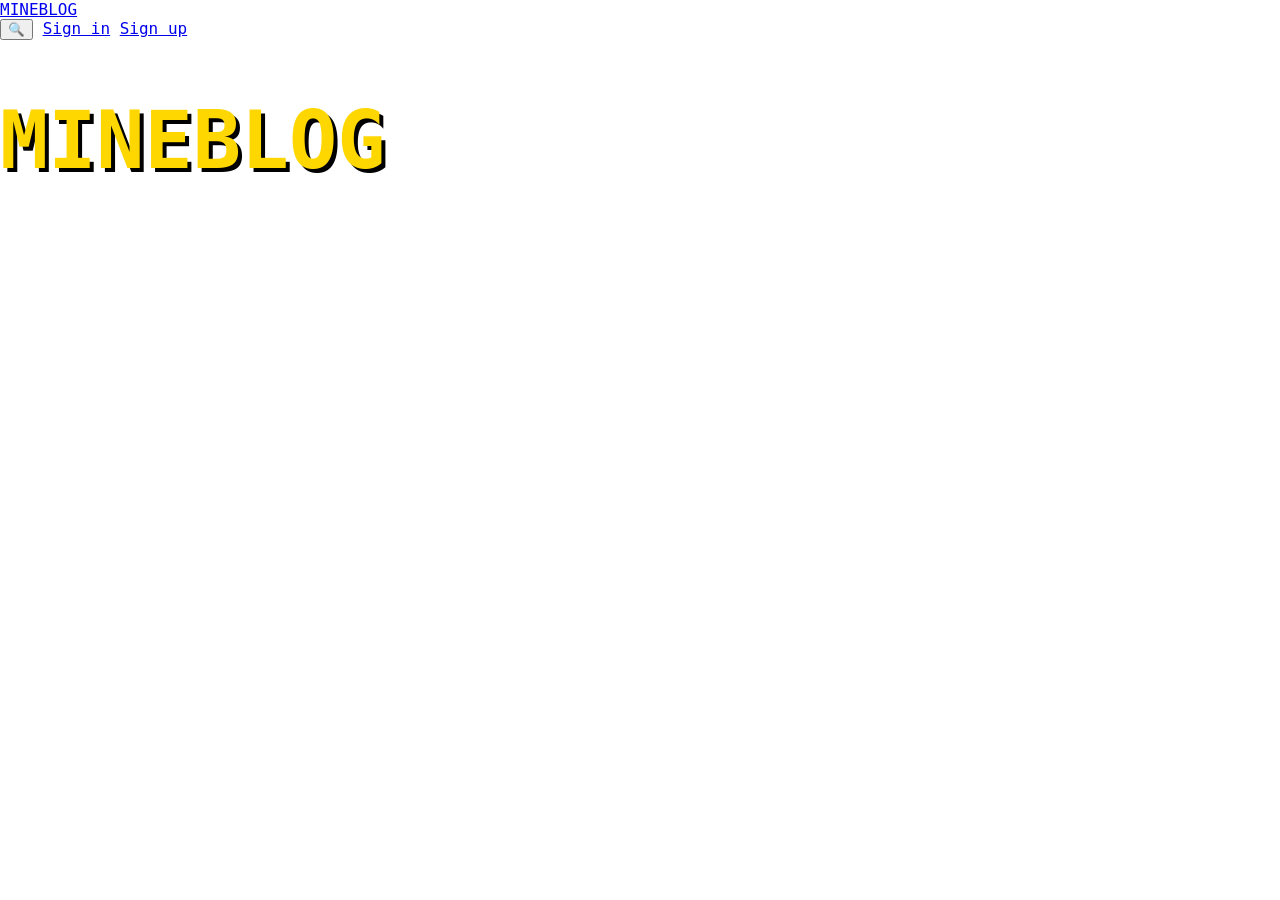
==== index.html @ 1dc0a07e "Merge branch 'main' of https://github.com/Mishadep/MineBlog" ====
<!DOCTYPE html>
<html lang="ru">
<head>
    <meta charset="UTF-8">
    <meta name="viewport" content="width=device-width, initial-scale=1.0">
    <title>MineBlog</title>
    <link href="https://fonts.googleapis.com/css2?family=Russo+One&display=swap" rel="stylesheet">
    <link rel="stylesheet" href="style.css">
</head>
<body>

<header class="minecraft-header">
    <div class="header-left">
        <div class="titles">
            <a href="index.html" class="wiki-title">MINEBLOG</a>
        </div>
    </div>
    <div class="right-title">
        <button class="search-btn">🔍</button>
        <a href="login-reg/login.html" class="mc-button">Sign in</a>
        <a href="login-reg/register.html" class="mc-button">Sign up</a>
    </div>
</header>

<main class="content">
    <h1 class="main-title">MINEBLOG</h1>
    </main>

<footer class="minecraft-footer">
    <p>© 2026 MineBlog. Created by Misha & Friend. All rights reserved. Not an official Minecraft product.</p>
</footer>

</body>
</html>
---- style.css ----
body {
    background-image: url('templates/image_09213b.png');
    background-size: cover;
    background-attachment: fixed;
    image-rendering: pixelated;
    font-family: 'VT323', monospace;
    color: white;
    margin: 0;
}

.home-page {
    padding-top: 120px; /* Тот самый отступ, о котором ты просил */
    display: flex;
    flex-direction: column;
    align-items: center;
}

.main-title {
    font-size: 80px;
    color: #FFD700;
    text-shadow: 4px 4px 0 #000;
    margin-bottom: 20px;
}

.character-img {
    width: 300px;
    image-rendering: pixelated;
}
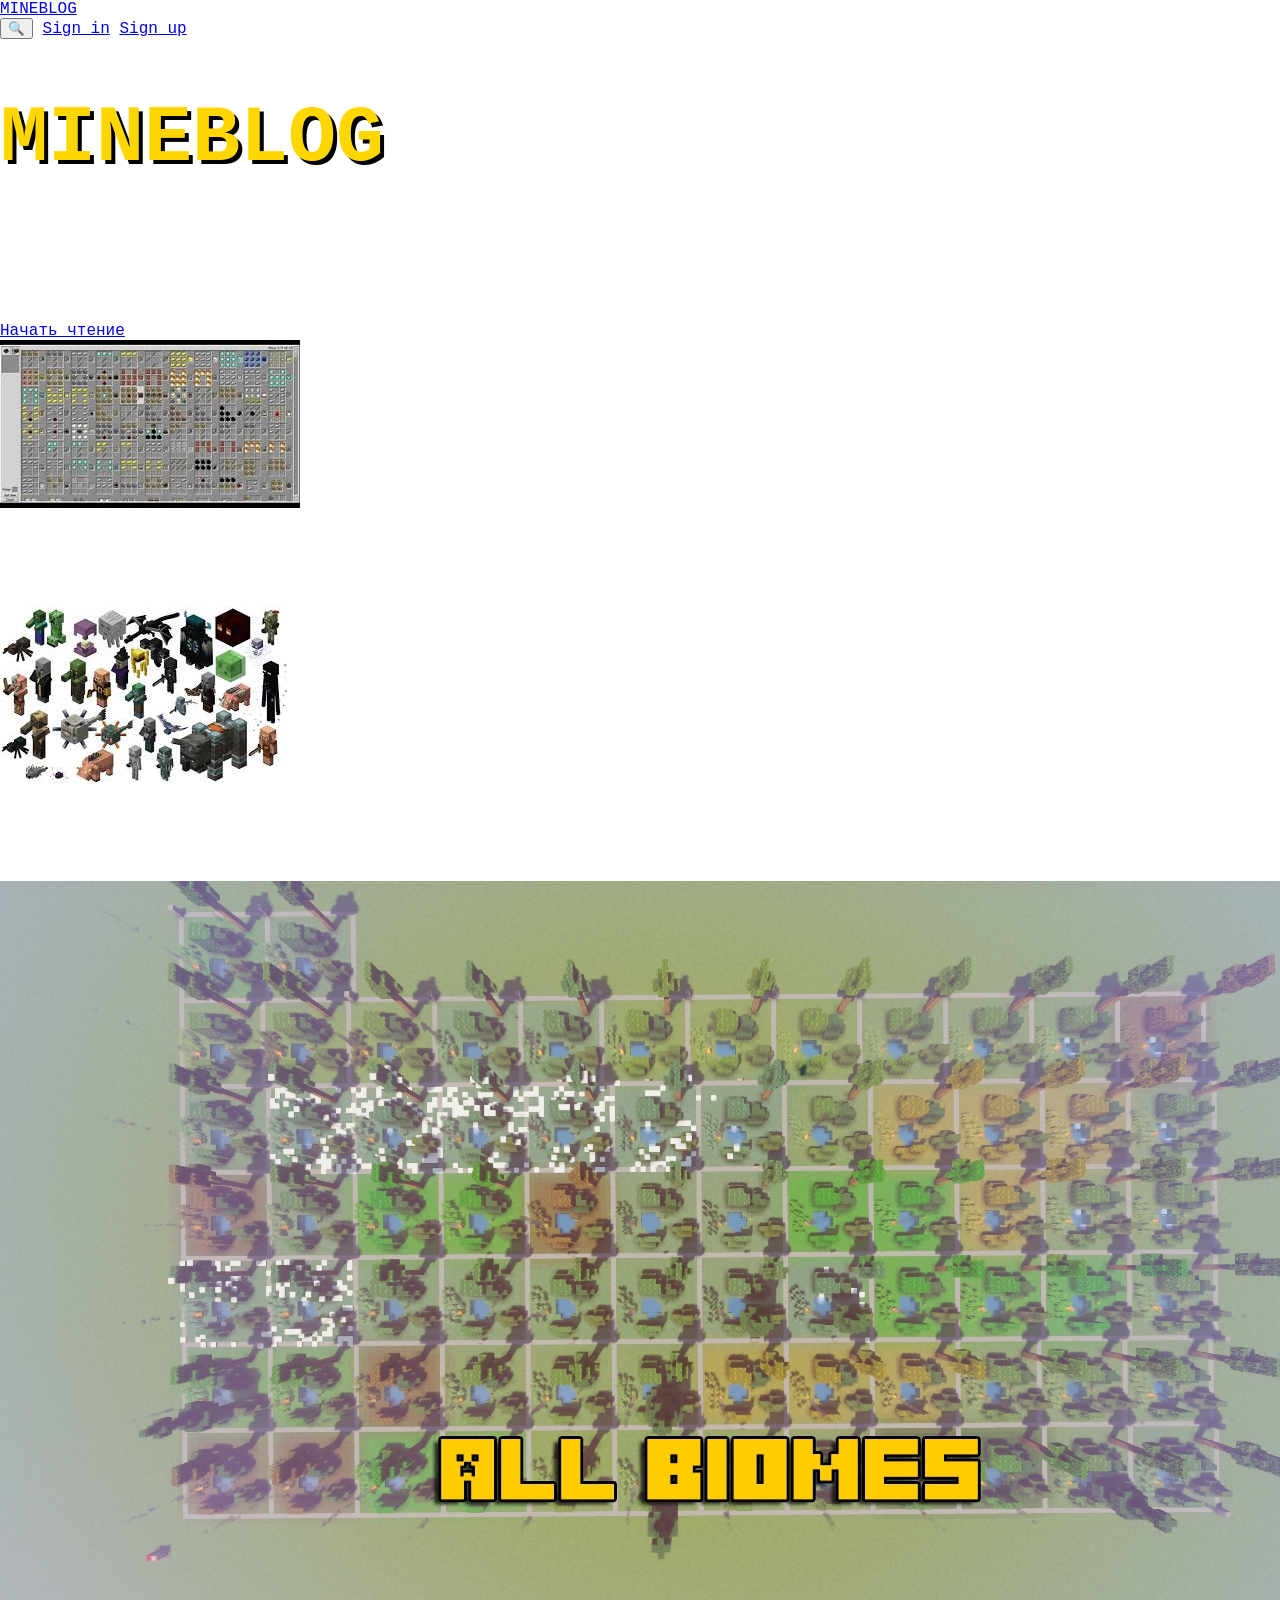
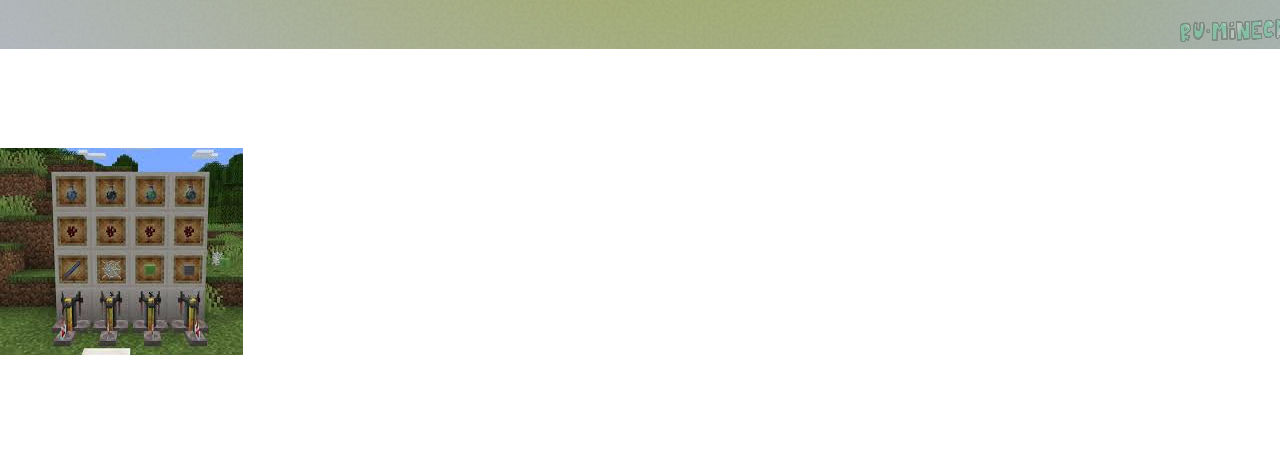
==== commit 742e1195: "Update index.html" ====
--- a/index.html
+++ b/index.html
@@ -17,8 +17,8 @@
     </div>
     <div class="right-title">
         <button class="search-btn">🔍</button>
-        <a href="login-reg/login.html" class="mc-button">Sign in</a>
-        <a href="login-reg/register.html" class="mc-button">Sign up</a>
+        <a href="logout/login.html" class="mc-button">Sign in</a>
+        <a href="logout/register.html" class="mc-button">Sign up</a>
     </div>
 </header>
 
@@ -27,8 +27,38 @@
     </main>
 
 <footer class="minecraft-footer">
-    <p>© 2026 MineBlog. Created by Misha & Friend. All rights reserved. Not an official Minecraft product.</p>
+    <p>© 2026 MineBlog. Created by Misha & Denis. All rights reserved. Not an official Minecraft product.</p>
 </footer>
 
+<main class="main-content">
+<section class="hero">
+    <h1>Добро пожаловать на начальную страницу MainBlog</h1>
+    <p>Это простая демонстрационная страница в мире майнкрафта</p>
+    <a href="reading.html" class="cta-button">Начать чтение</a>
+</section>
+<section class="cards-container">
+    <div class="card">
+        <img src="templates/Без названия (1).jpg" alt="MineBlog Logo" class="logo-img" alt="Рецепт">
+        <h3>Рецепты для создания предметов</h3>
+        <p>Можешь посмотреть как создать любые предметы.</p>
+    </div>
+<div class="card">
+    <img src="templates/Без названия.jpg" alt="MineBlog Logo" class="logo-img" alt="Энциклопедия мобов">
+    <h3>Энциклопедия мобов в мире майнкрафта</h3>
+    <p>Всё о существах в игре.</p>
+    </div>
+   <div class="card">
+    <img src="templates/Биомы2.jpg" class="logo-img" alt="Биомы">
+    <h3>Биомы в майнкрафте</h3>
+    <p>Узнай о различных биомах в игре.</p>
+</div>
+    <div class="card">
+    <img src="templates/Зелья.jpg" alt="MineBlog Logo" class="logo-img" alt="Зелья">
+    <h3>Зельеварение для разных целей</h3>
+    <p>Узнай о различных зельях и их рецептах.</p>
+</div>
+</section>
+<script src="wiki.js"></script>
+
 </body>
-</html>+</html>
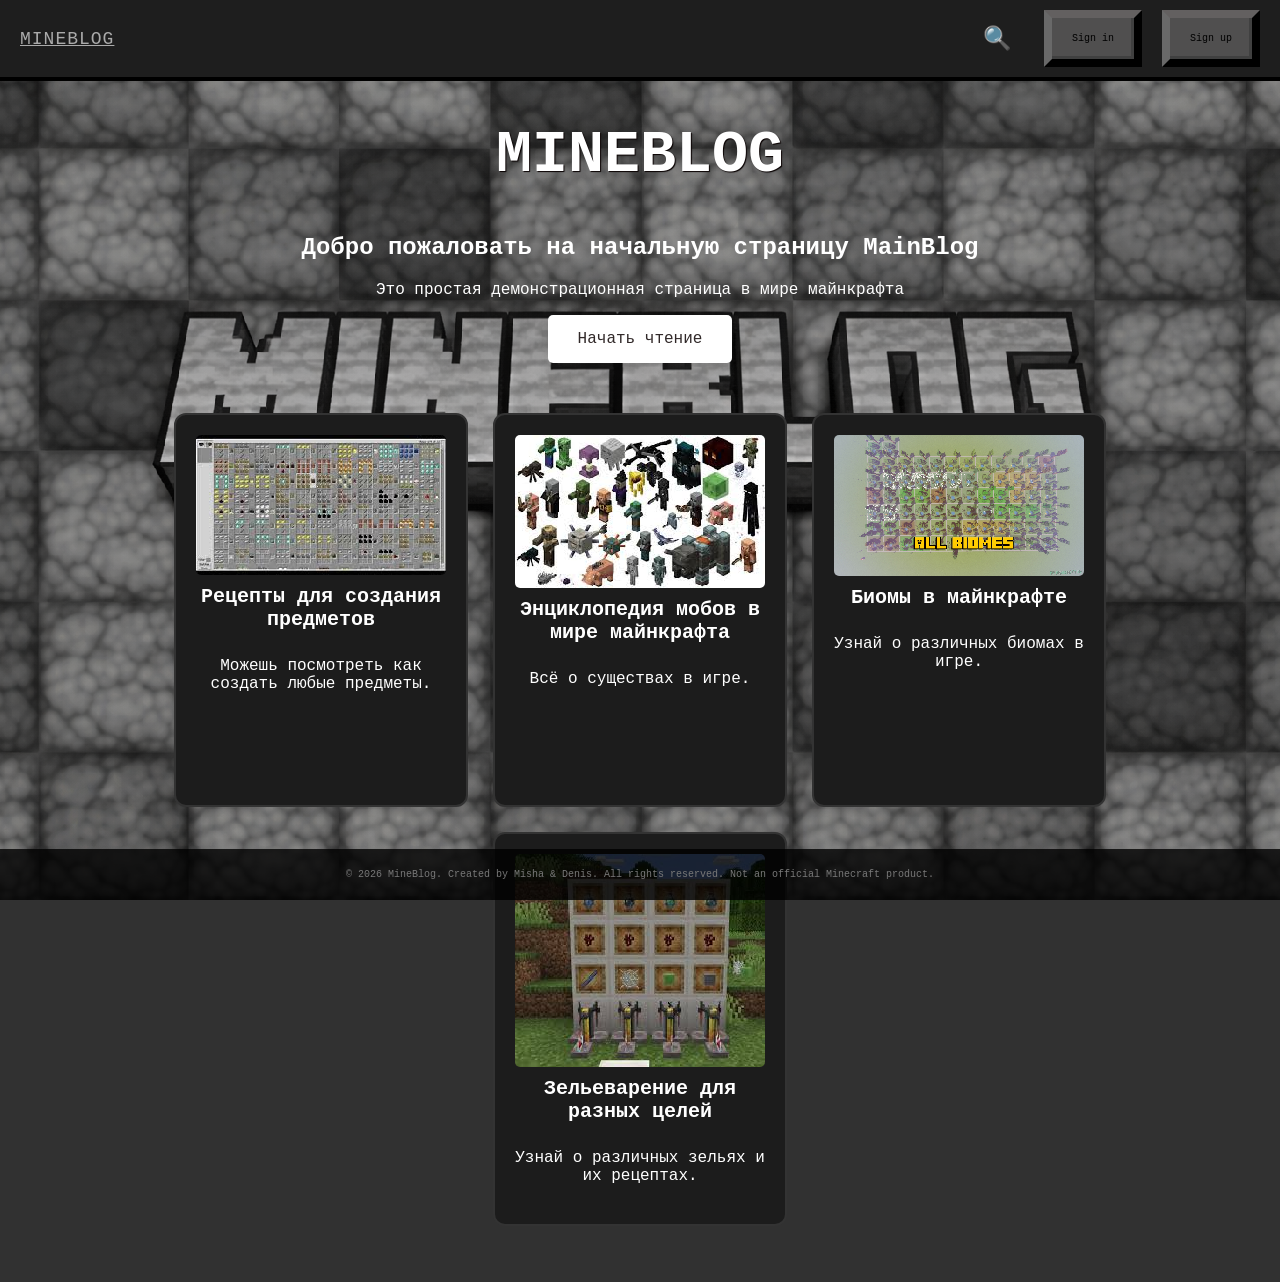
==== commit 74bebeb0: "update" ====
--- a/index.html
+++ b/index.html
@@ -34,7 +34,8 @@
 <section class="hero">
     <h1>Добро пожаловать на начальную страницу MainBlog</h1>
     <p>Это простая демонстрационная страница в мире майнкрафта</p>
-    <a href="reading.html" class="cta-button">Начать чтение</a>
+    <a href="../reading.html" class="cta-button">Начать чтение</a>
+
 </section>
 <section class="cards-container">
     <div class="card">
--- a/style.css
+++ b/style.css
@@ -1,28 +1,297 @@
+/* Общие настройки */
 body {
-    background-image: url('templates/image_09213b.png');
-    background-size: cover;
-    background-attachment: fixed;
+    margin: 0;
+    padding: 0;
+    font-family: 'Russo One', sans-serif;
+    background-color: #313131;
+    color: white;
+}
+
+/* Шапка сайта */
+.minecraft-header {
+    display: flex;
+    justify-content: space-between;
+    align-items: center;
+    padding: 10px 20px;
+    background-color: #1e1e1e;
+    border-bottom: 4px solid #000;
+    
+}
+
+.header-left {
+    display: flex;
+    flex-direction: column;
+    align-items: flex-start; /* Выровнял по левому краю */
+}
+
+.right-title {
+    margin-left: auto;
+    display: flex;
+    align-items: center;
+    gap: 10px;
+}
+
+.wiki-title {
+    font-size: 18px; /* Чуть увеличил для читаемости */
+    color: #AAAAAA;
+    letter-spacing: 1px;
+}
+
+/* Кнопка лупы */
+.search-btn {
+    background: none;
+    border: none;
+    color: rgb(153, 153, 153);
+    font-size: 23px;
+    cursor: pointer;
+    padding: 5px;
+    margin-right: 7px; /* Отступ от кнопок Sign in */
+    transition: transform 0.1s;
+}
+
+.search-btn:hover {
+    transform: scale(1.2); /* Немного увеличивается при наведении */
+}
+
+/* Кнопки в стиле Minecraft */
+.mc-button {
+    background-color: #504f4f;
+    border: 8px solid #000;
+    border-top-color: #636060;
+    border-left-color: #696969;
+    color: #000000;
+    padding: 15px 20px;
+    text-decoration: none;
+    font-size: 10px;
+    cursor: pointer;
+    box-shadow: inset -3px -3px 0px #404040;
+    margin-left: 10px;
+    display: inline-block;
+}
+
+.mc-button:hover {
+    background-color: #ffffff;
+    border-top-color: #f0f0f0;
+    border-left-color: #272727;
+}
+
+/* Центральная часть */
+.content {
+    text-align: center;
+    margin-top: 30px; /* Чуть ниже, так как поиска больше нет */
+}
+
+.main-title {
+    font-size: 60px; /* Сделал покрупнее, раз она теперь главная в центре */
+    color: #ffffff;
+    text-shadow: 1px 1px 1px #080101;
+    margin-bottom: 5px;
+    height: auto;
+    min-height: 60px;
+
+
+}
+
+/* Футер */
+.minecraft-footer {
+    position: fixed;
+    bottom: 0;
+    width: 100%;
+    background-color: rgba(0,0,0,0.8);
+    text-align: center;
+    font-size: 10px;
+    padding: 10px 0;
+    color: #777;
+}
+.hero {
+    text-align: center;
+    padding-top: 20px !important;
+    margin-top: 0 !important;
+}
+
+.cta-button {
+    background-color: #ffffff;
+    color: rgb(49, 41, 41);
+    border: none;
+    padding: 15px 30px;
+    font-size: 16px;
+    cursor: pointer;
+    border-radius: 5px;
+}
+
+.cards-container {
+    display: flex;
+    justify-content: center;
+    gap: 20px;
+    padding: 20px;
+}
+
+.card {
+    background-color: #1d1d1d;
+    width: 250px;
+    padding: 15px;
+    border-radius: 10px;
+    text-align: center;
+
+}
+.card img {
+    width: 100%;
+    border-radius: 5px;
+}
+.home-page {
+   margin-top: 0px; 
+    text-align: center;
+}
+.reading-page {
+    margin-top: 50px; /* Это опустит карточки ниже, чтобы они не липли к кнопке Назад */
+    display: flex;
+    flex-direction: column;
+    align-items: center;
+}
+
+.main-content .hero {
+    padding-top: 20px !important;
+    margin-top: 0 !important;
+}
+.cta-button {
+    display: inline-block;
+    text-decoration: none;
+}
+cta-button:hover {
+    background-color: #e0e0e0;
+    transform: scale(1.05); 
+    transition: 0.3s;
+}
+.card:hover {
+    border: 2px solid #333;
+    cursor:pointer;
+}
+.back-link {
+    position: fixed;
+    top: 20px;
+    left: 20px;
+    z-index:1000;
+    color: #292929;
+    text-decoration: none;
+    font-weight: bold;
+    font-size: 20px;
+    z-index: 9999;
+    font-size: 20px;
+    background-color: #fafafa;
+    border: 2px solid #333;
+    border-radius: 8px;
+    padding: 10px 20px; 
+    transition: all 0.3s ease;
+
+
+}
+.cards-container {
+    display: flex;
+    justify-content: center;
+    flex-wrap: wrap;
+    gap: 25px;
+    padding: 50px 20px;
+}
+.card {
+    background: #1c1c1c;
+    border: 2px solid #333;
+    border-radius: 12px;
+    width: 250px;
+    padding: 20px;
+    display: flex;           /* Включаем гибкость */
+    flex-direction: column;  /* Всё в столбик */
+    align-items: center;     /* Центрируем по горизонтали */
+    text-align: center;
+    transition: 0.3s;
+    min-height: 350px;       /* Одинаковая высота для всех карточек */
+}
+.card-image-box {
+    width: 100%;
+    height: 150px;
+    display: flex;
+    align-items: center;
+    justify-content: center;
+    margin-bottom: 15px;
+}
+.card img {
+    max-width: 100%;
+    max-height: 100%;
+    object-fit: contain;
+}
+.card h3 {
+    margin: 10px 0;
+    font-size: 20px;
+    color: white;
+}
+.card .cta-button {
+    margin-top: auto;        /* Магия: выталкивает кнопку в самый низ карточки */
+    background: #525252;
+    color: white;
+    padding: 10px 25px;
+    border-radius: 5px;
+    text-decoration: none;
+    width: 80%;
+}
+.card:hover {
+    border-color: #454644;
+    transform: translateY(-5px);
+}
+
+.back-link:hover {
+    background-color: #ffffff;
+    color: white;
+    transform: scale(1.1);
+    box-shadow: 0 0 10px #333;
+}
+.margin-top {
+    margin-top: 20px;
+}
+
+@import url('https://fonts.googleapis.com/css2?family=VT323&display=swap');
+body {
+  background-image: url('templates/logo main.png'); 
+    background-size: cover;          /* Растянуть на весь экран */
+    background-position: center;     /* Центрировать */
+    background-attachment: fixed;    /* Фон не двигается при скролле */
+    background-repeat: no-repeat;    /* Не дублировать */
+    
+    margin: 0;
+    color: white;
+    font-family: 'VT323', monospace;
     image-rendering: pixelated;
+}
+.reading-header {
+    display: flex;
+    justify-content: space-between;
+    align-items: center;
+    padding: 15px 30px;
+    background: rgba(0, 0, 0, 0.8); /* Темная полоса сверху */
+    border-bottom: 4px solid #555;
+    position: sticky;
+    top: 0;
+    z-index: 1000;
+}
+.back-button, .search-bar button {
+    background-color: #7c7c7c;
+    border: 3px solid #000;
+    border-top-color: #bbb;
+    border-left-color: #bbb;
+    color: #e0e0e0;
+    padding: 8px 16px;
+    text-decoration: none;
+    font-size: 20px;
+    cursor: pointer;
+}
+.back-button:hover, .search-bar button:hover {
+    background-color: #181818; /* Зеленеет при наведении */
+    color: white;
+}
+.search-bar input {
+    background: #000;
+    border: 2px solid #555;
+    color: #ffffff;
+    padding: 8px;
     font-family: 'VT323', monospace;
-    color: white;
-    margin: 0;
-}
-
-.home-page {
-    padding-top: 120px; /* Тот самый отступ, о котором ты просил */
-    display: flex;
-    flex-direction: column;
-    align-items: center;
-}
-
-.main-title {
-    font-size: 80px;
-    color: #FFD700;
-    text-shadow: 4px 4px 0 #000;
-    margin-bottom: 20px;
-}
-
-.character-img {
-    width: 300px;
-    image-rendering: pixelated;
-}+    font-size: 18px;
+    outline: none;
+}
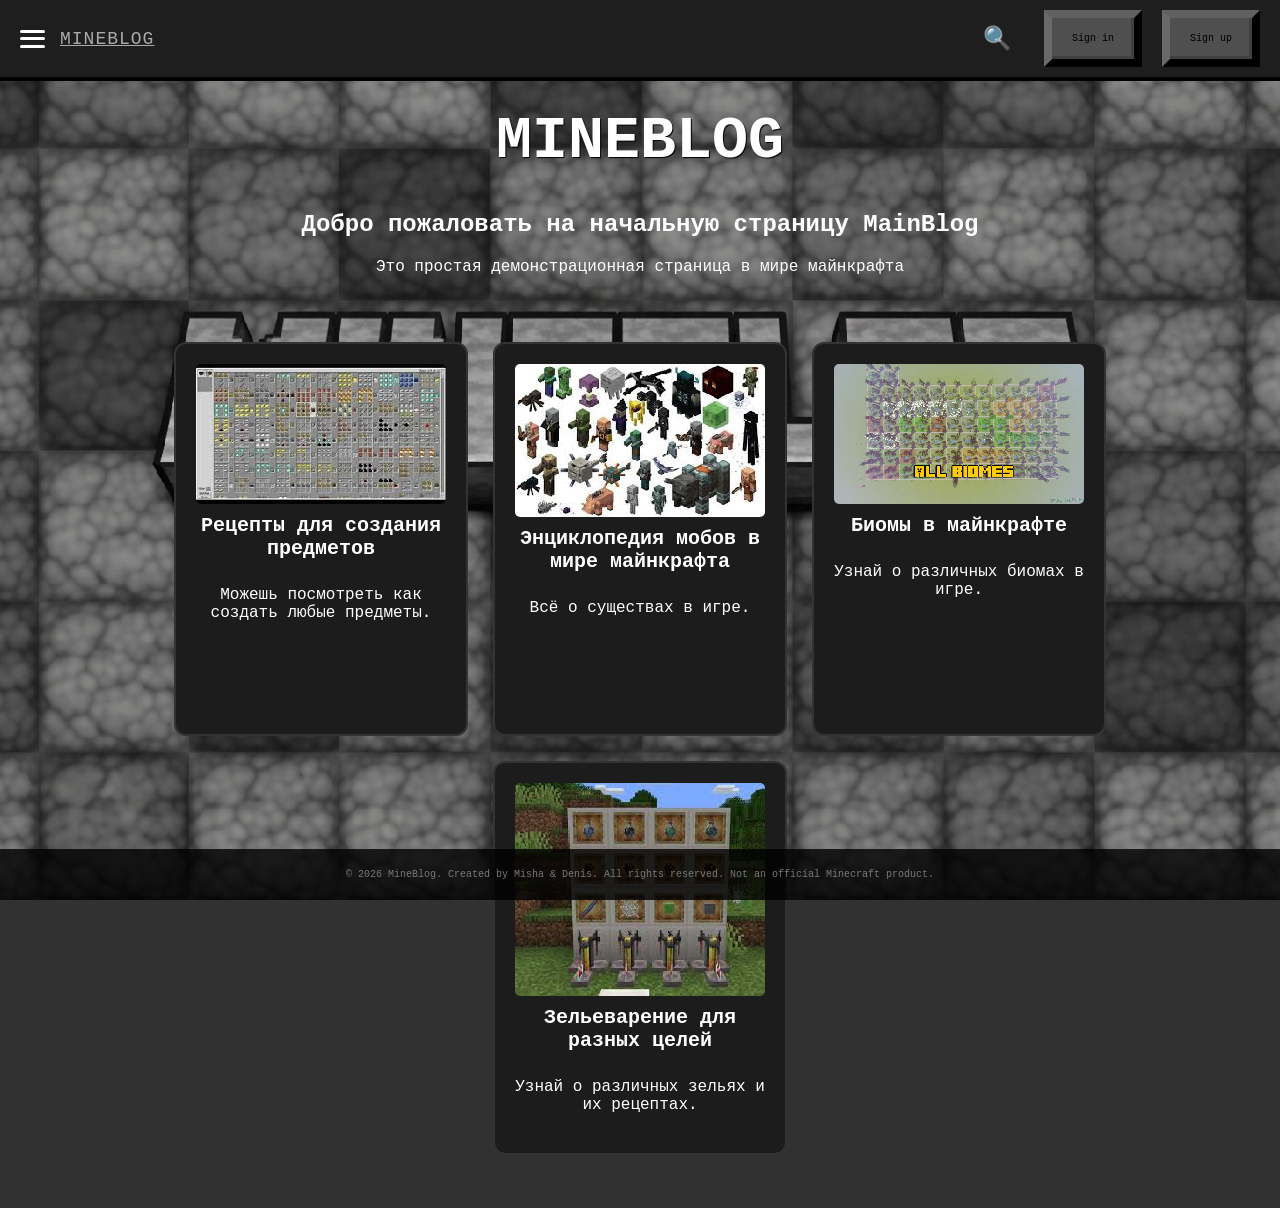
==== commit eb83c9b9: "update" ====
--- a/index.html
+++ b/index.html
@@ -6,11 +6,16 @@
     <title>MineBlog</title>
     <link href="https://fonts.googleapis.com/css2?family=Russo+One&display=swap" rel="stylesheet">
     <link rel="stylesheet" href="style.css">
+    
 </head>
 <body>
-
 <header class="minecraft-header">
-    <div class="header-left">
+    <div class="header-left logo-section">
+        <div class="burger-trigger" title="Меню">
+            <span></span>
+            <span></span>
+            <span></span>
+        </div>
         <div class="titles">
             <a href="index.html" class="wiki-title">MINEBLOG</a>
         </div>
@@ -34,30 +39,28 @@
 <section class="hero">
     <h1>Добро пожаловать на начальную страницу MainBlog</h1>
     <p>Это простая демонстрационная страница в мире майнкрафта</p>
-    <a href="../reading.html" class="cta-button">Начать чтение</a>
-
 </section>
 <section class="cards-container">
-    <div class="card">
-        <img src="templates/Без названия (1).jpg" alt="MineBlog Logo" class="logo-img" alt="Рецепт">
+    <a href="reading/crafting.html" class="card card-link">
+        <img src="templates/Без названия (1).jpg" alt="MineBlog Logo" class="logo-img">
         <h3>Рецепты для создания предметов</h3>
         <p>Можешь посмотреть как создать любые предметы.</p>
-    </div>
-<div class="card">
-    <img src="templates/Без названия.jpg" alt="MineBlog Logo" class="logo-img" alt="Энциклопедия мобов">
-    <h3>Энциклопедия мобов в мире майнкрафта</h3>
-    <p>Всё о существах в игре.</p>
-    </div>
-   <div class="card">
-    <img src="templates/Биомы2.jpg" class="logo-img" alt="Биомы">
-    <h3>Биомы в майнкрафте</h3>
-    <p>Узнай о различных биомах в игре.</p>
-</div>
-    <div class="card">
-    <img src="templates/Зелья.jpg" alt="MineBlog Logo" class="logo-img" alt="Зелья">
-    <h3>Зельеварение для разных целей</h3>
-    <p>Узнай о различных зельях и их рецептах.</p>
-</div>
+    </a>
+    <a href="reading/mobs.html" class="card card-link">
+        <img src="templates/Без названия.jpg" alt="MineBlog Logo" class="logo-img">
+        <h3>Энциклопедия мобов в мире майнкрафта</h3>
+        <p>Всё о существах в игре.</p>
+    </a>
+    <a href="reading/biomes.html" class="card card-link">
+        <img src="templates/Биомы2.jpg" class="logo-img" alt="Биомы">
+        <h3>Биомы в майнкрафте</h3>
+        <p>Узнай о различных биомах в игре.</p>
+    </a>
+    <a href="reading/potion.html" class="card card-link">
+        <img src="templates/Зелья.jpg" alt="MineBlog Logo" class="logo-img">
+        <h3>Зельеварение для разных целей</h3>
+        <p>Узнай о различных зельях и их рецептах.</p>
+    </a>
 </section>
 <script src="wiki.js"></script>
 
--- a/style.css
+++ b/style.css
@@ -20,8 +20,8 @@
 
 .header-left {
     display: flex;
-    flex-direction: column;
-    align-items: flex-start; /* Выровнял по левому краю */
+    align-items: center;
+    gap: 12px;
 }
 
 .right-title {
@@ -29,6 +29,36 @@
     display: flex;
     align-items: center;
     gap: 10px;
+}
+
+.logo-section {
+    gap: 12px;
+}
+
+.burger-trigger {
+    width: 24px;
+    height: 18px;
+    display: flex;
+    flex-direction: column;
+    justify-content: space-between;
+    cursor: pointer;
+}
+
+.burger-trigger span {
+    height: 3px;
+    width: 100%;
+    display: block;
+    background-color: #FFD700;
+    border-radius: 2px;
+}
+
+.burger-trigger:hover span {
+    background-color: #fff;
+}
+
+.titles {
+    display: flex;
+    align-items: center;
 }
 
 .wiki-title {
@@ -137,6 +167,11 @@
 .card img {
     width: 100%;
     border-radius: 5px;
+}
+.card-link {
+    display: block;
+    color: inherit;
+    text-decoration: none;
 }
 .home-page {
    margin-top: 0px; 
@@ -295,3 +330,55 @@
     font-size: 18px;
     outline: none;
 }
+/* Контейнер для всей шапки */
+.header-container {
+    display: flex;
+    justify-content: space-between; /* Распределяет лого влево, поиск вправо */
+    align-items: center;
+    padding: 0 20px;
+    width: 100%;
+}
+
+/* Секция с бургером и текстом */
+.logo-section {
+    display: flex;
+    align-items: center; /* Центрирует полоски и текст по вертикали */
+    gap: 15px; /* Расстояние между полосками и надписью */
+}
+
+/* Сами полоски теперь не будут прилипать к краю */
+.burger-trigger {
+    width: 25px;
+    height: 18px;
+    display: flex;
+    flex-direction: column;
+    justify-content: space-between;
+    cursor: pointer;
+    flex-shrink: 0; /* Чтобы полоски не сжимались */
+}
+
+.burger-trigger span {
+    height: 3px;
+    background-color: #ffffff;
+}
+
+/* Убираем лишние отступы у заголовка, чтобы он не прыгал */
+.main-title {
+    margin: 0;
+    line-height: 1;
+}
+
+/* Позиция выпадающего меню относительно полосок */
+.dropdown-menu {
+    position: absolute;
+    top: 30px;
+    left: 0;
+    background: #1a1a1a;
+    border: 2px solid #000000;
+    display: none;
+    z-index: 1000;
+}
+
+.menu-container:hover .dropdown-menu {
+    display: block;
+}
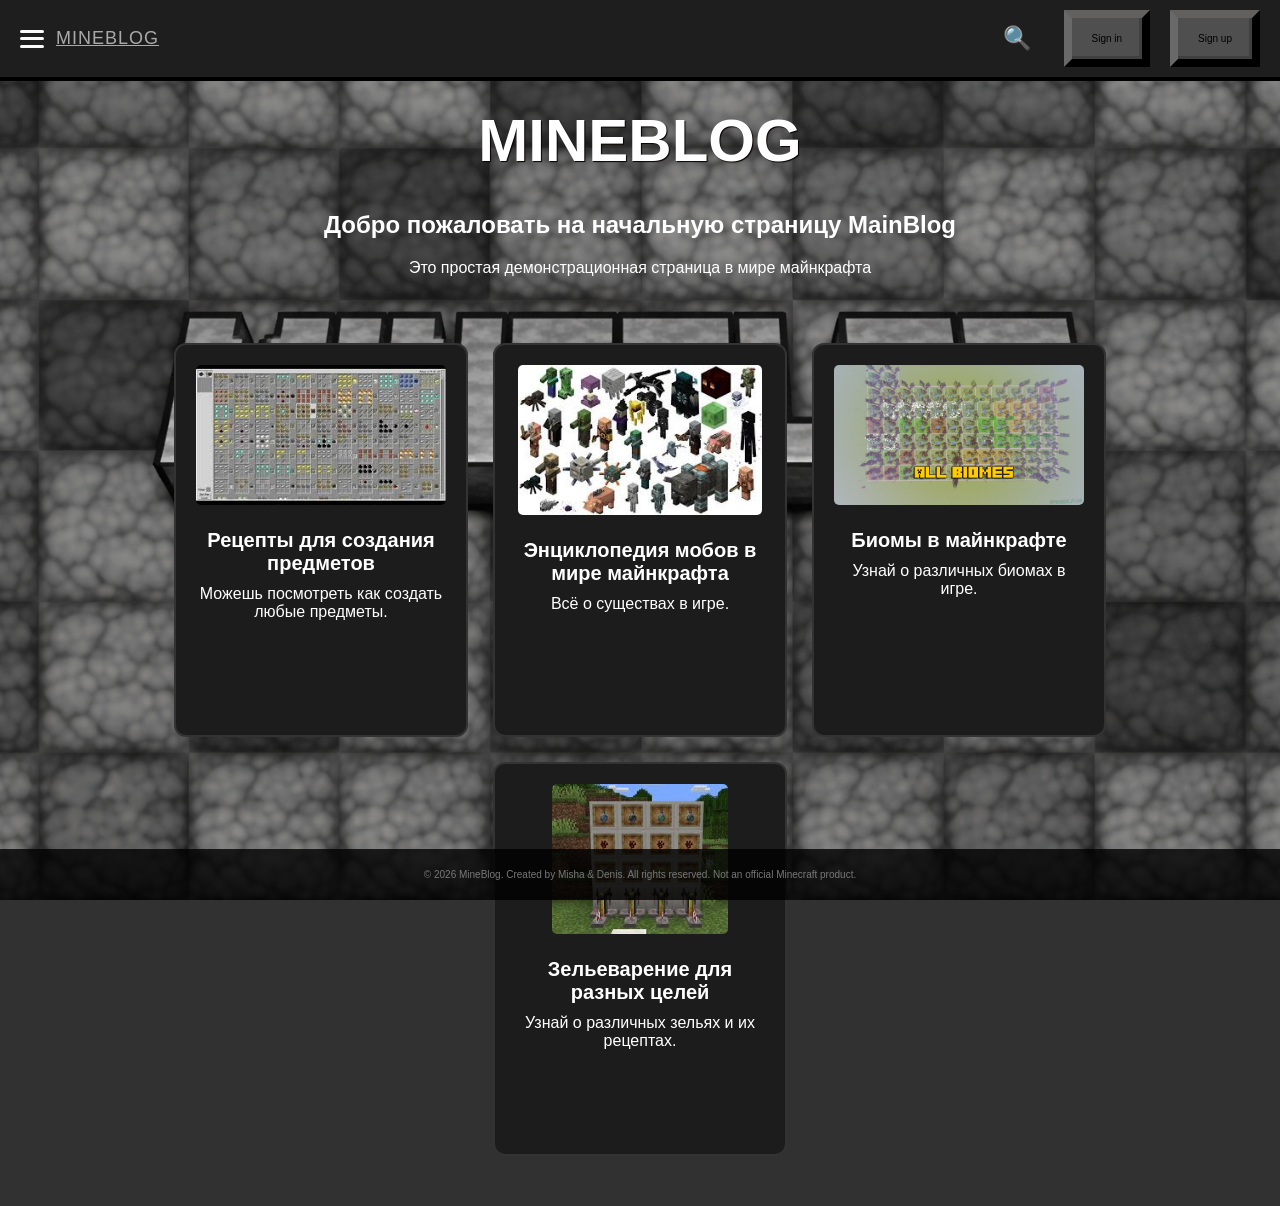
==== commit 971d8e90: "update" ====
--- a/index.html
+++ b/index.html
@@ -15,6 +15,12 @@
             <span></span>
             <span></span>
             <span></span>
+        </div>
+        <div class="dropdown-menu">
+            <a href="card/crafting.html" class="menu-item">Рецепты крафта</a>
+            <a href="card/mobs.html" class="menu-item">Мобы</a>
+            <a href="card/biomes.html" class="menu-item">Биомы</a>
+            <a href="card/potion.html" class="menu-item">Зелья</a>
         </div>
         <div class="titles">
             <a href="index.html" class="wiki-title">MINEBLOG</a>
@@ -41,22 +47,22 @@
     <p>Это простая демонстрационная страница в мире майнкрафта</p>
 </section>
 <section class="cards-container">
-    <a href="reading/crafting.html" class="card card-link">
+    <a href="card/" class="card card-link">
         <img src="templates/Без названия (1).jpg" alt="MineBlog Logo" class="logo-img">
         <h3>Рецепты для создания предметов</h3>
         <p>Можешь посмотреть как создать любые предметы.</p>
     </a>
-    <a href="reading/mobs.html" class="card card-link">
+    <a href="card/" class="card card-link">
         <img src="templates/Без названия.jpg" alt="MineBlog Logo" class="logo-img">
         <h3>Энциклопедия мобов в мире майнкрафта</h3>
         <p>Всё о существах в игре.</p>
     </a>
-    <a href="reading/biomes.html" class="card card-link">
+    <a href="card/" class="card card-link">
         <img src="templates/Биомы2.jpg" class="logo-img" alt="Биомы">
         <h3>Биомы в майнкрафте</h3>
         <p>Узнай о различных биомах в игре.</p>
     </a>
-    <a href="reading/potion.html" class="card card-link">
+    <a href="card/potion.html" class="card card-link">
         <img src="templates/Зелья.jpg" alt="MineBlog Logo" class="logo-img">
         <h3>Зельеварение для разных целей</h3>
         <p>Узнай о различных зельях и их рецептах.</p>
--- a/style.css
+++ b/style.css
@@ -1,13 +1,19 @@
-/* Общие настройки */
+@import url('https://fonts.googleapis.com/css2?family=VT323&display=swap');
+
 body {
     margin: 0;
     padding: 0;
     font-family: 'Russo One', sans-serif;
+    font-style: normal;
     background-color: #313131;
     color: white;
-}
-
-/* Шапка сайта */
+    background-image: url('templates/logo main.png');
+    background-size: cover;
+    background-position: center;
+    background-attachment: fixed;
+    background-repeat: no-repeat;
+}
+
 .minecraft-header {
     display: flex;
     justify-content: space-between;
@@ -15,7 +21,6 @@
     padding: 10px 20px;
     background-color: #1e1e1e;
     border-bottom: 4px solid #000;
-    
 }
 
 .header-left {
@@ -32,6 +37,8 @@
 }
 
 .logo-section {
+    display: flex;
+    align-items: center;
     gap: 12px;
 }
 
@@ -42,13 +49,14 @@
     flex-direction: column;
     justify-content: space-between;
     cursor: pointer;
+    flex-shrink: 0;
 }
 
 .burger-trigger span {
     height: 3px;
     width: 100%;
     display: block;
-    background-color: #FFD700;
+    background-color: #fafafa;
     border-radius: 2px;
 }
 
@@ -62,12 +70,11 @@
 }
 
 .wiki-title {
-    font-size: 18px; /* Чуть увеличил для читаемости */
+    font-size: 18px;
     color: #AAAAAA;
     letter-spacing: 1px;
 }
 
-/* Кнопка лупы */
 .search-btn {
     background: none;
     border: none;
@@ -75,15 +82,14 @@
     font-size: 23px;
     cursor: pointer;
     padding: 5px;
-    margin-right: 7px; /* Отступ от кнопок Sign in */
+    margin-right: 7px;
     transition: transform 0.1s;
 }
 
 .search-btn:hover {
-    transform: scale(1.2); /* Немного увеличивается при наведении */
-}
-
-/* Кнопки в стиле Minecraft */
+    transform: scale(1.2);
+}
+
 .mc-button {
     background-color: #504f4f;
     border: 8px solid #000;
@@ -105,24 +111,22 @@
     border-left-color: #272727;
 }
 
-/* Центральная часть */
 .content {
     text-align: center;
-    margin-top: 30px; /* Чуть ниже, так как поиска больше нет */
+    margin-top: 30px;
 }
 
 .main-title {
-    font-size: 60px; /* Сделал покрупнее, раз она теперь главная в центре */
+    font-size: 60px;
     color: #ffffff;
     text-shadow: 1px 1px 1px #080101;
     margin-bottom: 5px;
     height: auto;
     min-height: 60px;
-
-
-}
-
-/* Футер */
+    margin: 0;
+    line-height: 1;
+}
+
 .minecraft-footer {
     position: fixed;
     bottom: 0;
@@ -133,93 +137,18 @@
     padding: 10px 0;
     color: #777;
 }
+
 .hero {
     text-align: center;
-    padding-top: 20px !important;
-    margin-top: 0 !important;
-}
-
-.cta-button {
-    background-color: #ffffff;
-    color: rgb(49, 41, 41);
-    border: none;
-    padding: 15px 30px;
-    font-size: 16px;
-    cursor: pointer;
-    border-radius: 5px;
-}
-
-.cards-container {
-    display: flex;
-    justify-content: center;
-    gap: 20px;
-    padding: 20px;
-}
-
-.card {
-    background-color: #1d1d1d;
-    width: 250px;
-    padding: 15px;
-    border-radius: 10px;
-    text-align: center;
-
-}
-.card img {
-    width: 100%;
-    border-radius: 5px;
-}
-.card-link {
-    display: block;
-    color: inherit;
-    text-decoration: none;
-}
-.home-page {
-   margin-top: 0px; 
-    text-align: center;
-}
-.reading-page {
-    margin-top: 50px; /* Это опустит карточки ниже, чтобы они не липли к кнопке Назад */
-    display: flex;
-    flex-direction: column;
-    align-items: center;
+    padding-top: 20px;
+    margin-top: 0;
 }
 
 .main-content .hero {
-    padding-top: 20px !important;
-    margin-top: 0 !important;
-}
-.cta-button {
-    display: inline-block;
-    text-decoration: none;
-}
-cta-button:hover {
-    background-color: #e0e0e0;
-    transform: scale(1.05); 
-    transition: 0.3s;
-}
-.card:hover {
-    border: 2px solid #333;
-    cursor:pointer;
-}
-.back-link {
-    position: fixed;
-    top: 20px;
-    left: 20px;
-    z-index:1000;
-    color: #292929;
-    text-decoration: none;
-    font-weight: bold;
-    font-size: 20px;
-    z-index: 9999;
-    font-size: 20px;
-    background-color: #fafafa;
-    border: 2px solid #333;
-    border-radius: 8px;
-    padding: 10px 20px; 
-    transition: all 0.3s ease;
-
-
-}
+    padding-top: 20px;
+    margin-top: 0;
+}
+
 .cards-container {
     display: flex;
     justify-content: center;
@@ -227,158 +156,93 @@
     gap: 25px;
     padding: 50px 20px;
 }
+
 .card {
     background: #1c1c1c;
     border: 2px solid #333;
     border-radius: 12px;
     width: 250px;
     padding: 20px;
-    display: flex;           /* Включаем гибкость */
-    flex-direction: column;  /* Всё в столбик */
-    align-items: center;     /* Центрируем по горизонтали */
+    display: flex;
+    flex-direction: column;
+    align-items: center;
     text-align: center;
     transition: 0.3s;
-    min-height: 350px;       /* Одинаковая высота для всех карточек */
-}
-.card-image-box {
-    width: 100%;
-    height: 150px;
-    display: flex;
-    align-items: center;
-    justify-content: center;
-    margin-bottom: 15px;
-}
+    min-height: 350px;
+}
+
 .card img {
     max-width: 100%;
-    max-height: 100%;
+    max-height: 150px;
     object-fit: contain;
-}
+    border-radius: 5px;
+    margin-bottom: 10px;
+}
+
 .card h3 {
     margin: 10px 0;
     font-size: 20px;
     color: white;
 }
-.card .cta-button {
-    margin-top: auto;        /* Магия: выталкивает кнопку в самый низ карточки */
-    background: #525252;
-    color: white;
-    padding: 10px 25px;
-    border-radius: 5px;
+
+.card p {
+    flex-grow: 1;
+    margin: 10px 0;
+}
+
+.card-link {
+    display: block;
+    color: inherit;
     text-decoration: none;
-    width: 80%;
-}
+    height: 100%;
+}
+
 .card:hover {
     border-color: #454644;
     transform: translateY(-5px);
-}
-
-.back-link:hover {
-    background-color: #ffffff;
-    color: white;
-    transform: scale(1.1);
-    box-shadow: 0 0 10px #333;
-}
-.margin-top {
-    margin-top: 20px;
-}
-
-@import url('https://fonts.googleapis.com/css2?family=VT323&display=swap');
-body {
-  background-image: url('templates/logo main.png'); 
-    background-size: cover;          /* Растянуть на весь экран */
-    background-position: center;     /* Центрировать */
-    background-attachment: fixed;    /* Фон не двигается при скролле */
-    background-repeat: no-repeat;    /* Не дублировать */
-    
-    margin: 0;
-    color: white;
-    font-family: 'VT323', monospace;
-    image-rendering: pixelated;
-}
-.reading-header {
-    display: flex;
-    justify-content: space-between;
-    align-items: center;
-    padding: 15px 30px;
-    background: rgba(0, 0, 0, 0.8); /* Темная полоса сверху */
-    border-bottom: 4px solid #555;
-    position: sticky;
-    top: 0;
-    z-index: 1000;
-}
-.back-button, .search-bar button {
-    background-color: #7c7c7c;
-    border: 3px solid #000;
-    border-top-color: #bbb;
-    border-left-color: #bbb;
-    color: #e0e0e0;
-    padding: 8px 16px;
-    text-decoration: none;
-    font-size: 20px;
-    cursor: pointer;
-}
-.back-button:hover, .search-bar button:hover {
-    background-color: #181818; /* Зеленеет при наведении */
-    color: white;
-}
-.search-bar input {
-    background: #000;
-    border: 2px solid #555;
-    color: #ffffff;
-    padding: 8px;
-    font-family: 'VT323', monospace;
-    font-size: 18px;
-    outline: none;
-}
-/* Контейнер для всей шапки */
-.header-container {
-    display: flex;
-    justify-content: space-between; /* Распределяет лого влево, поиск вправо */
-    align-items: center;
-    padding: 0 20px;
-    width: 100%;
-}
-
-/* Секция с бургером и текстом */
-.logo-section {
-    display: flex;
-    align-items: center; /* Центрирует полоски и текст по вертикали */
-    gap: 15px; /* Расстояние между полосками и надписью */
-}
-
-/* Сами полоски теперь не будут прилипать к краю */
-.burger-trigger {
-    width: 25px;
-    height: 18px;
-    display: flex;
-    flex-direction: column;
-    justify-content: space-between;
-    cursor: pointer;
-    flex-shrink: 0; /* Чтобы полоски не сжимались */
-}
-
-.burger-trigger span {
-    height: 3px;
-    background-color: #ffffff;
-}
-
-/* Убираем лишние отступы у заголовка, чтобы он не прыгал */
-.main-title {
-    margin: 0;
-    line-height: 1;
-}
-
-/* Позиция выпадающего меню относительно полосок */
+    cursor: pointer;
+}
+
 .dropdown-menu {
     position: absolute;
-    top: 30px;
+    top: 40px;
     left: 0;
-    background: #1a1a1a;
-    border: 2px solid #000000;
+    background: #504f4f;
+    border: 3px solid #000;
+    border-top-color: #636060;
+    border-left-color: #696969;
+    background-color: #504f4f;
+    box-shadow: inset -3px -3px 0px #404040;
     display: none;
     z-index: 1000;
+    flex-direction: column;
+    min-width: 200px;
+}
+
+.dropdown-menu.show {
+    display: flex;
+}
+
+.menu-item {
+    padding: 12px 15px;
+    text-decoration: none;
+    color: #000000;
+    font-size: 14px;
+    cursor: pointer;
+    display: block;
+    border-bottom: 2px solid #404040;
+    transition: background-color 0.2s;
+}
+
+.menu-item:last-child {
+    border-bottom: none;
+}
+
+.menu-item:hover {
+    background-color: #636060;
+    color: #ffffff;
 }
 
 .menu-container:hover .dropdown-menu {
-    display: block;
+    display: flex;
 }
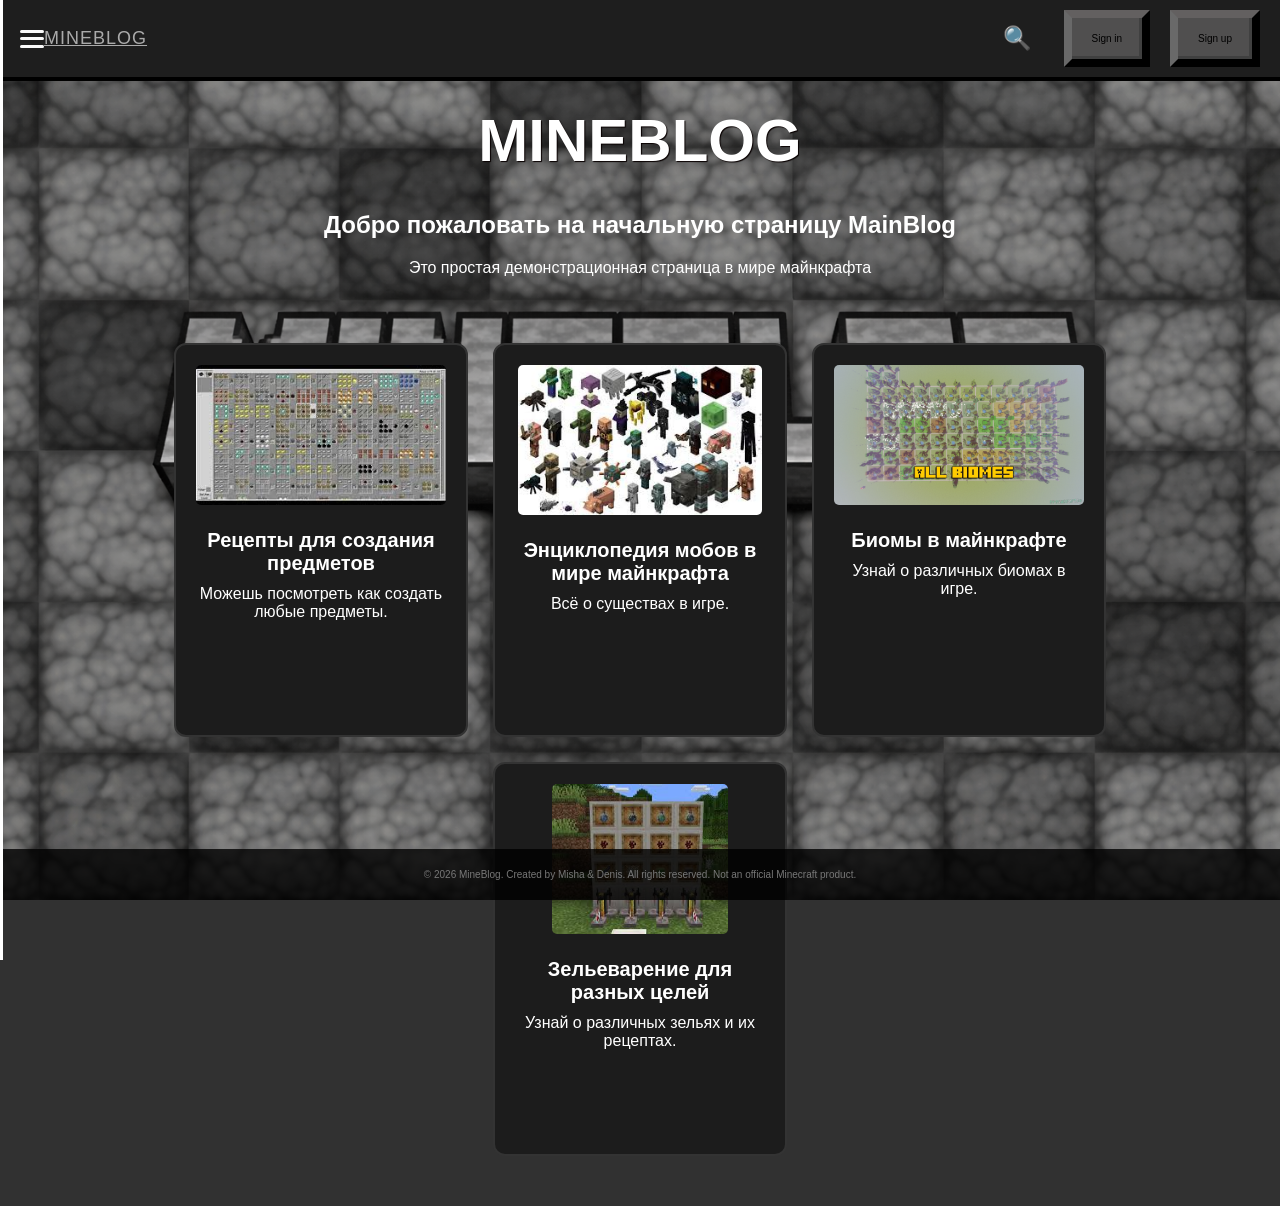
==== commit 734e1ab1: "update" ====
--- a/index.html
+++ b/index.html
@@ -10,22 +10,25 @@
 </head>
 <body>
 <header class="minecraft-header">
-    <div class="header-left logo-section">
-        <div class="burger-trigger" title="Меню">
-            <span></span>
-            <span></span>
-            <span></span>
+    <div id="mySidebar" class="sidebar">
+        <div class="sidebar-header">
+            <span class="close-btn" onclick="toggleNav()">×</span>
+            <h2 class="menu-title">Меню</h2>
         </div>
-        <div class="dropdown-menu">
-            <a href="card/crafting.html" class="menu-item">Рецепты крафта</a>
-            <a href="card/mobs.html" class="menu-item">Мобы</a>
-            <a href="card/biomes.html" class="menu-item">Биомы</a>
-            <a href="card/potion.html" class="menu-item">Зелья</a>
-        </div>
-        <div class="titles">
+        <a href="index.html"><img src="templates/Главная.jpg" class="menu-icon"> Главная</a>
+    <a href="reading.html"><img src="templates/три полоски.png" class="menu-icon"> Разделы</a>
+    
+    </div>
+    <div class="burger-trigger" onclick="toggleNav()">
+        <span></span>
+        <span></span>
+        <span></span>
+    </div>
             <a href="index.html" class="wiki-title">MINEBLOG</a>
         </div>
     </div>
+
+
     <div class="right-title">
         <button class="search-btn">🔍</button>
         <a href="logout/login.html" class="mc-button">Sign in</a>
@@ -42,22 +45,26 @@
 </footer>
 
 <main class="main-content">
+
+
 <section class="hero">
     <h1>Добро пожаловать на начальную страницу MainBlog</h1>
     <p>Это простая демонстрационная страница в мире майнкрафта</p>
 </section>
+
+
 <section class="cards-container">
-    <a href="card/" class="card card-link">
+    <a href="card/crafting.html" class="card card-link">
         <img src="templates/Без названия (1).jpg" alt="MineBlog Logo" class="logo-img">
         <h3>Рецепты для создания предметов</h3>
         <p>Можешь посмотреть как создать любые предметы.</p>
     </a>
-    <a href="card/" class="card card-link">
+    <a href="card/mobs.html" class="card card-link">
         <img src="templates/Без названия.jpg" alt="MineBlog Logo" class="logo-img">
         <h3>Энциклопедия мобов в мире майнкрафта</h3>
         <p>Всё о существах в игре.</p>
     </a>
-    <a href="card/" class="card card-link">
+    <a href="card/biomes.html" class="card card-link">
         <img src="templates/Биомы2.jpg" class="logo-img" alt="Биомы">
         <h3>Биомы в майнкрафте</h3>
         <p>Узнай о различных биомах в игре.</p>
--- a/style.css
+++ b/style.css
@@ -245,4 +245,55 @@
 
 .menu-container:hover .dropdown-menu {
     display: flex;
+}
+.sidebar {
+    height: 100%;
+    width: 0; /* Изначально скрыто */
+    position: fixed;
+    z-index: 2001; /* Поверх всего */
+    top: 0;
+    left: 0;
+    background-color: #1a1a1a;
+    overflow-x: hidden;
+    transition: 0.4s; /* Плавность как в YouTube */
+    padding-top: 60px;
+    border-right: 3px solid #ffffff;
+}
+.sidebar a {
+    padding: 15px 25px;
+    text-decoration: none;
+    font-size: 22px;
+    color: #ccc;
+    display: flex;
+    align-items: center;
+    transition: 0.3s;
+    border-buttom: 1px solid #333;
+}
+.sidebar a:hover {
+    color: #fff;
+    background-color: #333;
+    padding-left: 35px;
+}
+.close-btn {
+    position: absolute;
+    top: 10px;
+    right: 25px;
+    font-size: 36px;
+   cursor: pointer;
+    color: #fff;
+}
+.close-btn:hover {
+    color: #444444;
+}
+.menu-icon {
+    width: 35px;
+    margin-right: 25px;
+}
+.sidebar-overlay {
+    display: none;
+    position: fixed;
+    width: 100%;
+    height: 100%;
+    background: rgba(0, 0, 0, 0.7);
+    z-index: 2000; /* Под сайдбаром, но над остальным */
 }
